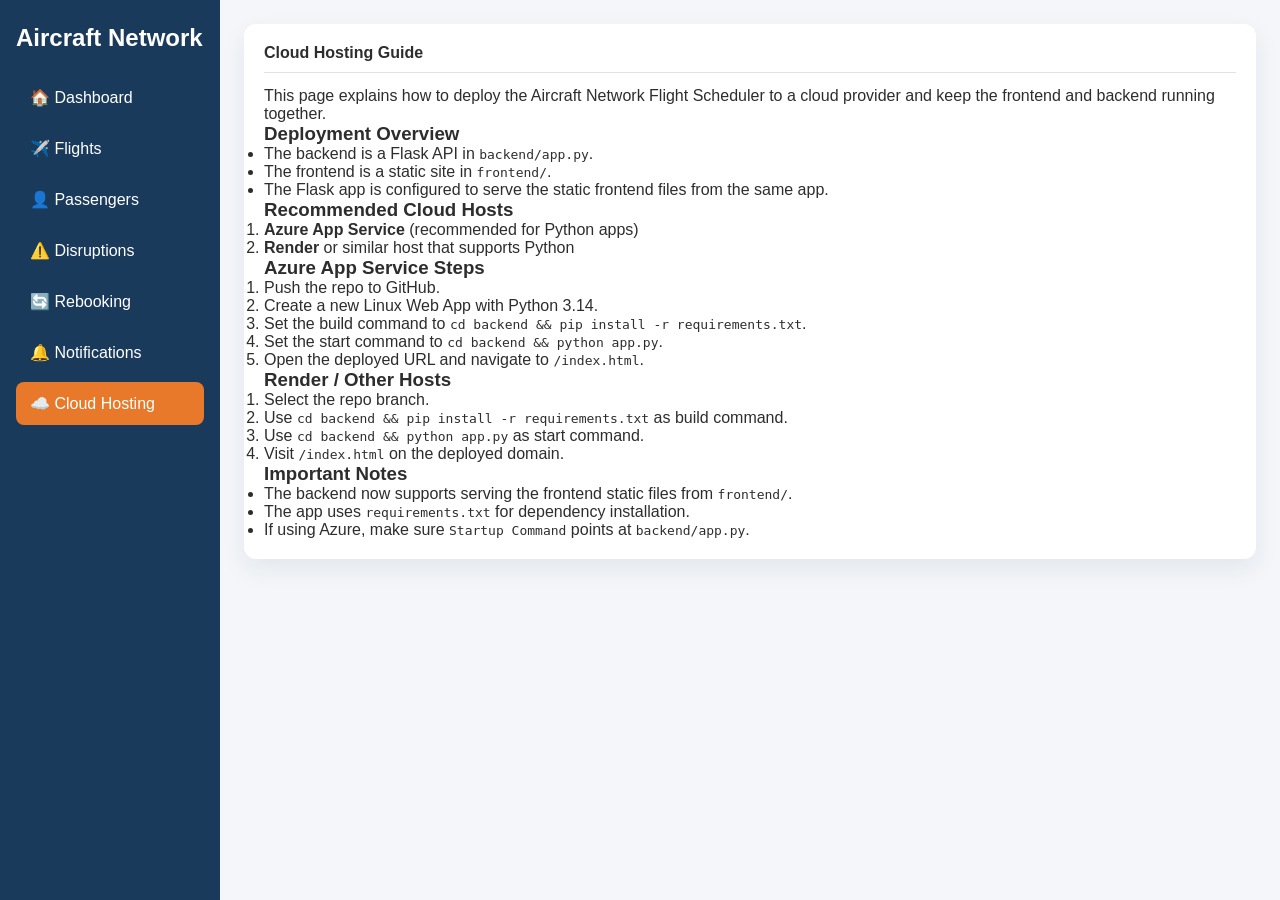
==== frontend/pages/cloud-hosting.html @ dce7ee1d "Initial commit: Aircraft Network Flight Scheduler project" ====
<!DOCTYPE html>
<html lang="en">
<head>
  <meta charset="UTF-8">
  <meta name="viewport" content="width=device-width, initial-scale=1.0">
  <title>Cloud Hosting | Aircraft Network Flight Scheduler</title>
  <link rel="stylesheet" href="../css/main.css">
  <link rel="stylesheet" href="../css/components.css">
</head>
<body>
  <div class="sidebar">
    <h2 style="margin-bottom:24px;">Aircraft Network</h2>
    <nav>
      <a href="dashboard.html">🏠 Dashboard</a>
      <a href="flights.html">✈️ Flights</a>
      <a href="#">👤 Passengers</a>
      <a href="#">⚠️ Disruptions</a>
      <a href="#">🔄 Rebooking</a>
      <a href="#">🔔 Notifications</a>
      <a class="active" href="cloud-hosting.html">☁️ Cloud Hosting</a>
    </nav>
  </div>
  <main class="main-content">
    <div class="card">
      <div class="card-header">Cloud Hosting Guide</div>
      <p>This page explains how to deploy the Aircraft Network Flight Scheduler to a cloud provider and keep the frontend and backend running together.</p>
      <h3>Deployment Overview</h3>
      <ul>
        <li>The backend is a Flask API in <code>backend/app.py</code>.</li>
        <li>The frontend is a static site in <code>frontend/</code>.</li>
        <li>The Flask app is configured to serve the static frontend files from the same app.</li>
      </ul>
      <h3>Recommended Cloud Hosts</h3>
      <ol>
        <li><strong>Azure App Service</strong> (recommended for Python apps)</li>
        <li><strong>Render</strong> or similar host that supports Python</li>
      </ol>
      <h3>Azure App Service Steps</h3>
      <ol>
        <li>Push the repo to GitHub.</li>
        <li>Create a new Linux Web App with Python 3.14.</li>
        <li>Set the build command to <code>cd backend && pip install -r requirements.txt</code>.</li>
        <li>Set the start command to <code>cd backend && python app.py</code>.</li>
        <li>Open the deployed URL and navigate to <code>/index.html</code>.</li>
      </ol>
      <h3>Render / Other Hosts</h3>
      <ol>
        <li>Select the repo branch.</li>
        <li>Use <code>cd backend && pip install -r requirements.txt</code> as build command.</li>
        <li>Use <code>cd backend && python app.py</code> as start command.</li>
        <li>Visit <code>/index.html</code> on the deployed domain.</li>
      </ol>
      <h3>Important Notes</h3>
      <ul>
        <li>The backend now supports serving the frontend static files from <code>frontend/</code>.</li>
        <li>The app uses <code>requirements.txt</code> for dependency installation.</li>
        <li>If using Azure, make sure <code>Startup Command</code> points at <code>backend/app.py</code>.</li>
      </ul>
    </div>
  </main>
</body>
</html>
---- frontend/css/main.css ----
:root {
  --primary: #1a3a5c;
  --accent: #e8792a;
  --success: #2e7d5e;
  --danger: #c0392b;
  --warning: #d4a017;
  --light: #f4f6f9;
  --dark: #1c1c2e;
  --text: #2d2d2d;
  --border: #dde3ec;
}

* {
  box-sizing: border-box;
  margin: 0;
  padding: 0;
}

body {
  font-family: 'Segoe UI', Tahoma, sans-serif;
  background: var(--light);
  color: var(--text);
  min-height: 100vh;
}

.navbar {
  display: flex;
  justify-content: space-between;
  align-items: center;
  padding: 16px 24px;
  background: var(--primary);
  color: white;
}

.navbar a {
  color: white;
  text-decoration: none;
  margin-left: 18px;
  font-size: 0.95rem;
}

.navbar a:hover {
  text-decoration: underline;
}

.sidebar {
  position: fixed;
  top: 0;
  left: 0;
  width: 220px;
  height: 100%;
  background: var(--primary);
  color: white;
  padding: 24px 16px;
  overflow-y: auto;
}

.sidebar nav a {
  display: block;
  color: white;
  padding: 12px 14px;
  border-radius: 8px;
  margin-bottom: 8px;
  text-decoration: none;
}

.sidebar nav a:hover,
.sidebar nav a.active {
  background: var(--accent);
}

.main-content {
  margin-left: 220px;
  padding: 24px;
}

.card {
  background: white;
  border-radius: 12px;
  box-shadow: 0 10px 25px rgba(31, 49, 75, 0.08);
  padding: 20px;
  margin-bottom: 16px;
}

.card-header {
  font-weight: 700;
  margin-bottom: 14px;
  border-bottom: 1px solid var(--border);
  padding-bottom: 10px;
}

.stat-box {
  background: white;
  border-radius: 12px;
  padding: 20px;
  text-align: center;
  box-shadow: 0 10px 18px rgba(31, 49, 75, 0.06);
}

.stat-box .number {
  font-size: 2rem;
  font-weight: 800;
}

.stat-box .label {
  color: #6f7384;
  margin-top: 8px;
}

.badge-ontime {
  color: white;
  background: var(--success);
  padding: 6px 12px;
  border-radius: 999px;
  font-size: 0.85rem;
}

.badge-delayed {
  color: white;
  background: var(--warning);
  padding: 6px 12px;
  border-radius: 999px;
  font-size: 0.85rem;
}

.badge-cancelled {
  color: white;
  background: var(--danger);
  padding: 6px 12px;
  border-radius: 999px;
  font-size: 0.85rem;
}

.badge-confirmed {
  color: white;
  background: #1b5f9b;
  padding: 6px 12px;
  border-radius: 999px;
  font-size: 0.85rem;
}

.btn {
  display: inline-flex;
  align-items: center;
  justify-content: center;
  border: none;
  border-radius: 8px;
  padding: 12px 18px;
  cursor: pointer;
  font-weight: 600;
}

.btn-primary {
  background: var(--primary);
  color: white;
}

.btn-primary:hover {
  background: #132947;
}

.btn-danger {
  background: var(--danger);
  color: white;
}

.btn-success {
  background: var(--success);
  color: white;
}

table {
  width: 100%;
  border-collapse: collapse;
  margin-top: 16px;
}

thead th {
  text-align: left;
  color: var(--dark);
  padding: 14px 12px;
  border-bottom: 2px solid var(--border);
}

tbody tr {
  border-bottom: 1px solid #e8edf4;
}

tbody tr:hover {
  background: #f7f9fc;
}

td {
  padding: 14px 12px;
  color: #4b5563;
}

.form-group {
  margin-bottom: 18px;
}

.form-group label {
  display: block;
  margin-bottom: 8px;
  color: #374151;
}

.form-group input,
.form-group select,
.form-group textarea {
  width: 100%;
  border: 1px solid var(--border);
  border-radius: 10px;
  padding: 12px 14px;
  background: #ffffff;
}

.notification-panel {
  position: fixed;
  right: 20px;
  top: 80px;
  width: 320px;
  background: white;
  border-radius: 16px;
  box-shadow: 0 20px 40px rgba(31, 49, 75, 0.12);
  padding: 20px;
}

@media (max-width: 768px) {
  .sidebar {
    position: static;
    width: 100%;
    height: auto;
  }

  .main-content {
    margin-left: 0;
  }
}
---- frontend/css/components.css ----
.flight-card {
  display: grid;
  grid-template-columns: 1fr auto;
  gap: 16px;
  background: white;
  border-radius: 16px;
  padding: 18px;
  box-shadow: 0 12px 24px rgba(31, 49, 75, 0.08);
  position: relative;
}

.flight-card .flight-name {
  font-size: 1.4rem;
  font-weight: 800;
  color: var(--primary);
}

.flight-card .route {
  color: #4b5563;
  margin-top: 6px;
}

.flight-card .status {
  position: absolute;
  top: 18px;
  right: 18px;
}

.flight-card .flight-meta {
  display: flex;
  justify-content: space-between;
  gap: 16px;
  margin-top: 14px;
}

.passenger-row {
  display: flex;
  align-items: center;
  padding: 14px;
  background: white;
  border-radius: 12px;
  border-left: 6px solid var(--success);
  margin-bottom: 10px;
}

.passenger-row.high {
  border-color: var(--danger);
}

.passenger-row.medium {
  border-color: var(--warning);
}

.passenger-row.low {
  border-color: var(--success);
}

.score-bar {
  background: #e2e8f0;
  border-radius: 999px;
  overflow: hidden;
  height: 12px;
}

.score-bar .fill {
  height: 100%;
  background: linear-gradient(90deg, #e53e3e, #d69e2e, #2f855a);
}

.disruption-alert {
  background: var(--accent);
  color: white;
  padding: 16px 20px;
  border-radius: 12px;
  display: flex;
  justify-content: space-between;
  align-items: center;
  animation: slideInDown 0.5s ease;
}

.disruption-alert button {
  background: transparent;
  border: none;
  color: white;
  cursor: pointer;
}

.rebook-option {
  background: white;
  border-radius: 18px;
  padding: 18px;
  box-shadow: 0 18px 34px rgba(31, 49, 75, 0.08);
  position: relative;
  transition: transform 0.22s ease;
}

.rebook-option:hover {
  transform: translateY(-2px);
}

.score-circle {
  position: absolute;
  top: 18px;
  right: 18px;
  width: 52px;
  height: 52px;
  border-radius: 50%;
  display: grid;
  place-items: center;
  background: #f3f4f6;
  font-weight: 700;
}

.timeline {
  position: relative;
  padding-left: 24px;
  border-left: 2px solid #e2e8f0;
}

.timeline .step {
  position: relative;
  margin-bottom: 20px;
}

.timeline .step::before {
  content: '';
  position: absolute;
  left: -12px;
  top: 2px;
  width: 12px;
  height: 12px;
  background: var(--primary);
  border-radius: 50%;
}

.loading-spinner {
  width: 48px;
  height: 48px;
  border: 6px solid #d1d5db;
  border-top-color: var(--primary);
  border-radius: 50%;
  animation: spin 1s linear infinite;
  margin: 40px auto;
}

.empty-state {
  text-align: center;
  color: #6b7280;
  padding: 40px;
}

.modal-overlay {
  position: fixed;
  inset: 0;
  background: rgba(15, 23, 42, 0.5);
  display: grid;
  place-items: center;
  z-index: 50;
}

.modal-box {
  width: min(92vw, 520px);
  background: white;
  border-radius: 18px;
  padding: 28px;
  box-shadow: 0 20px 60px rgba(31, 49, 75, 0.18);
}

.modal-box .close-button {
  position: absolute;
  top: 18px;
  right: 18px;
  border: none;
  background: transparent;
  font-size: 1.2rem;
  cursor: pointer;
}

@keyframes fadeIn {
  from { opacity: 0; }
  to { opacity: 1; }
}

@keyframes slideInRight {
  from { transform: translateX(20px); opacity: 0; }
  to { transform: translateX(0); opacity: 1; }
}

@keyframes pulse {
  0%, 100% { transform: scale(1); }
  50% { transform: scale(1.02); }
}

@keyframes slideInDown {
  from { transform: translateY(-16px); opacity: 0; }
  to { transform: translateY(0); opacity: 1; }
}

@keyframes spin {
  to { transform: rotate(360deg); }
}
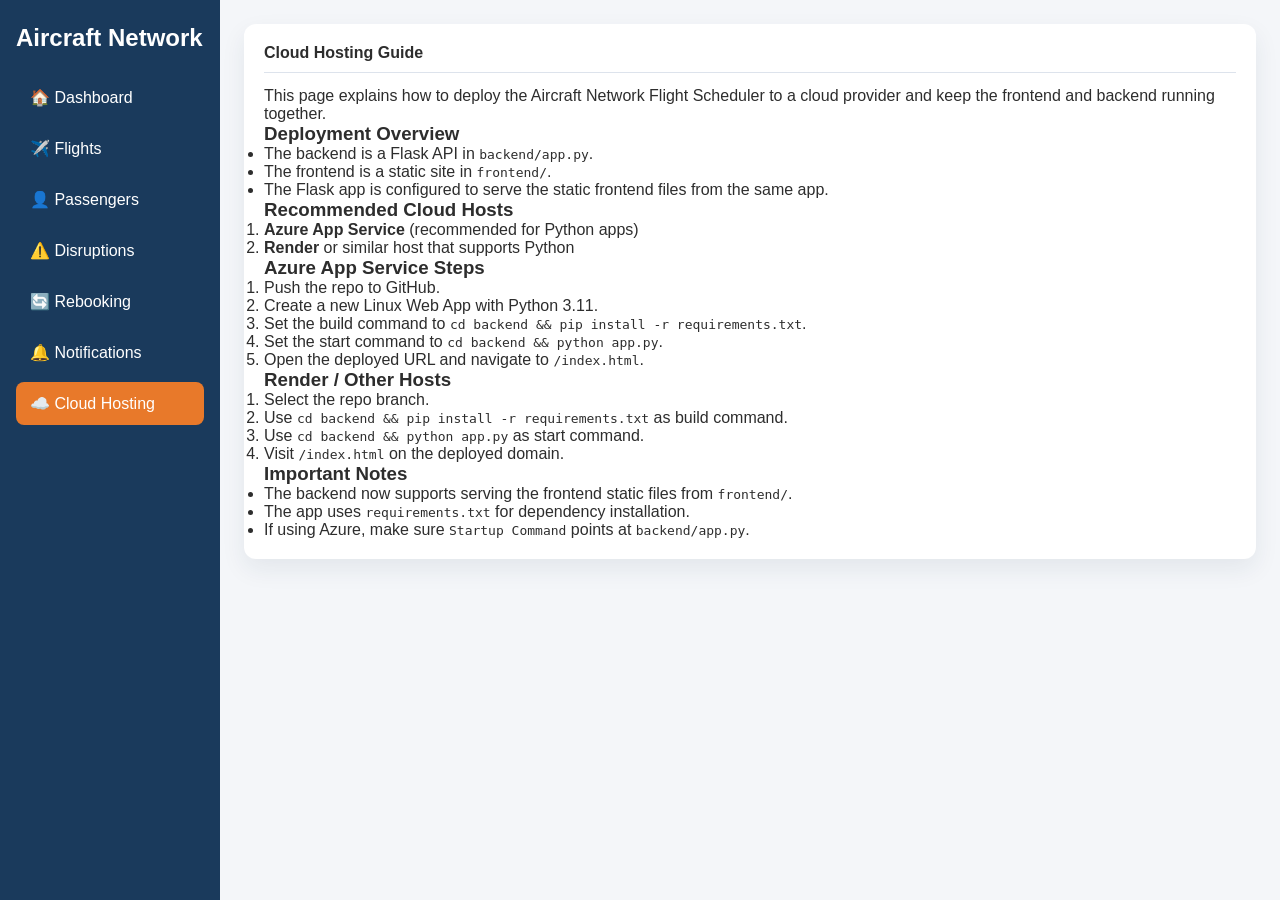
==== commit 17b3a5a5: "chore(docs): standardize Python version to 3.11 across docs" ====
--- a/frontend/pages/cloud-hosting.html
+++ b/frontend/pages/cloud-hosting.html
@@ -38,7 +38,7 @@
       <h3>Azure App Service Steps</h3>
       <ol>
         <li>Push the repo to GitHub.</li>
-        <li>Create a new Linux Web App with Python 3.14.</li>
+        <li>Create a new Linux Web App with Python 3.11.</li>
         <li>Set the build command to <code>cd backend && pip install -r requirements.txt</code>.</li>
         <li>Set the start command to <code>cd backend && python app.py</code>.</li>
         <li>Open the deployed URL and navigate to <code>/index.html</code>.</li>
